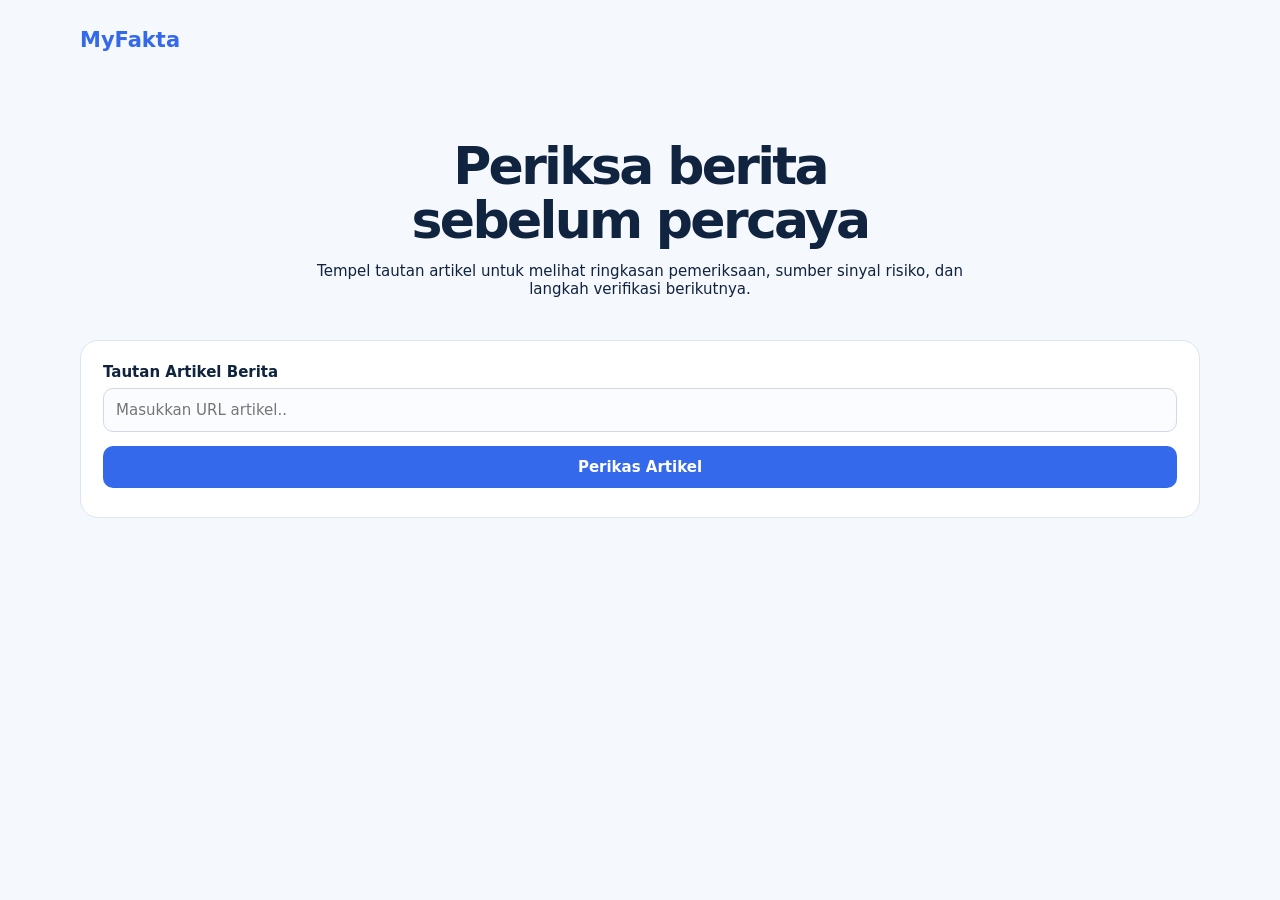
==== Frontend/Index.html @ 70319318 "Add files via upload" ====
<!DOCTYPE html>
<html lang="en">
<head>
    <meta charset="UTF-8">
    <meta name="viewport" content="width=device-width, initial-scale=1.0">
    <title>MyFakta</title>
    <link rel="stylesheet" href="Style.css">
</head>
<body>
    <main class="page">

        <div class="brand">
            MyFakta
        </div>

        <section class="judul">
            <h1>Periksa berita<br>sebelum percaya</h1>
            <p>Tempel tautan artikel untuk melihat ringkasan pemeriksaan, sumber sinyal risiko, dan langkah verifikasi berikutnya.</p>
        </section>

        <section class="input">
            <label for="url">Tautan Artikel Berita</label>
            <input id="url" placeholder="Masukkan URL artikel.."/>
            <button id="analys">Perikas Artikel</button>
        </section>



    </main>
</body>
</html>
---- Frontend/Style.css ----
body {
    margin: 0;
    background: #f5f8fc;
    color: #10233f;
    font: 15px system-ui;
}

.page {
    max-width: 1120px;
    margin: auto;
    padding: 28px 24px 72px;
}

.brand {
    color: #3469ec;
    font-size: 21px;
    font-weight: 800;
}

.judul{
    max-width: 690px;
    margin: 88px auto 42px;
    text-align: center;
}

.judul h1 {
    margin: 0;
    font-size: 52px;
    letter-spacing: -2.7px;
    line-height: 1.03;
}

.input {
  background: #fff;
  border: 1px solid #dce5f1;
  border-radius: 18px;
  margin-top: 24px;
  padding: 22px;
}

.input label {
    font-weight: bold;
}

input,
button {
  box-sizing: border-box;
  border-radius: 10px;
  font: inherit;
  margin: 7px 0;
  padding: 12px;
  width: 100%;
}

input {
  background: #fbfcff;
  border: 1px solid #cfd9e8;
}

button {
  background: #3469ec;
  border: 0;
  color: #fff;
  cursor: pointer;
  font-weight: 700;
}
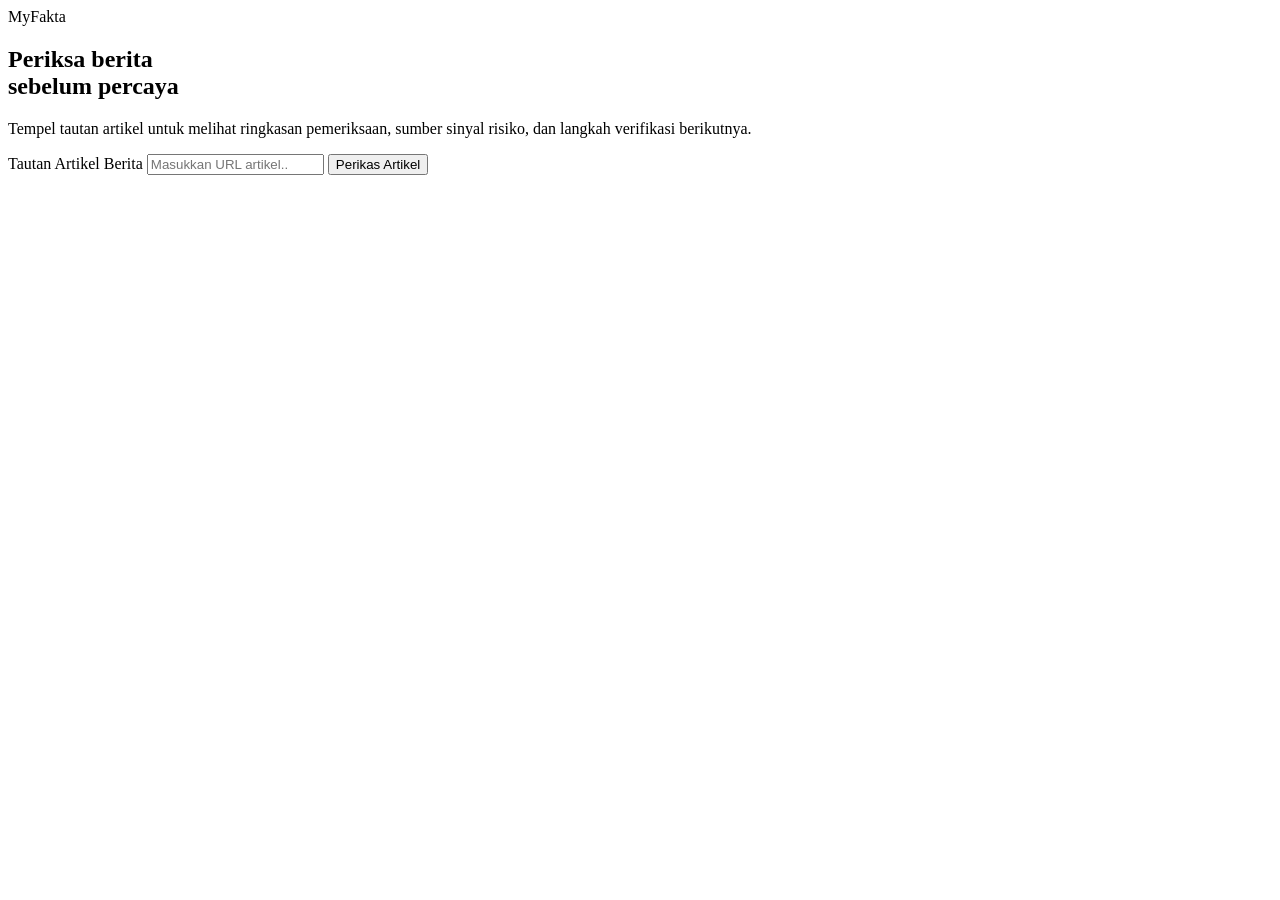
==== commit af884957: "chore: adj file naming" ====
--- a/Frontend/Index.html
+++ b/Frontend/Index.html
@@ -4,7 +4,7 @@
     <meta charset="UTF-8">
     <meta name="viewport" content="width=device-width, initial-scale=1.0">
     <title>MyFakta</title>
-    <link rel="stylesheet" href="Style.css">
+    <link rel="stylesheet" href="style.css">
 </head>
 <body>
     <main class="page">
